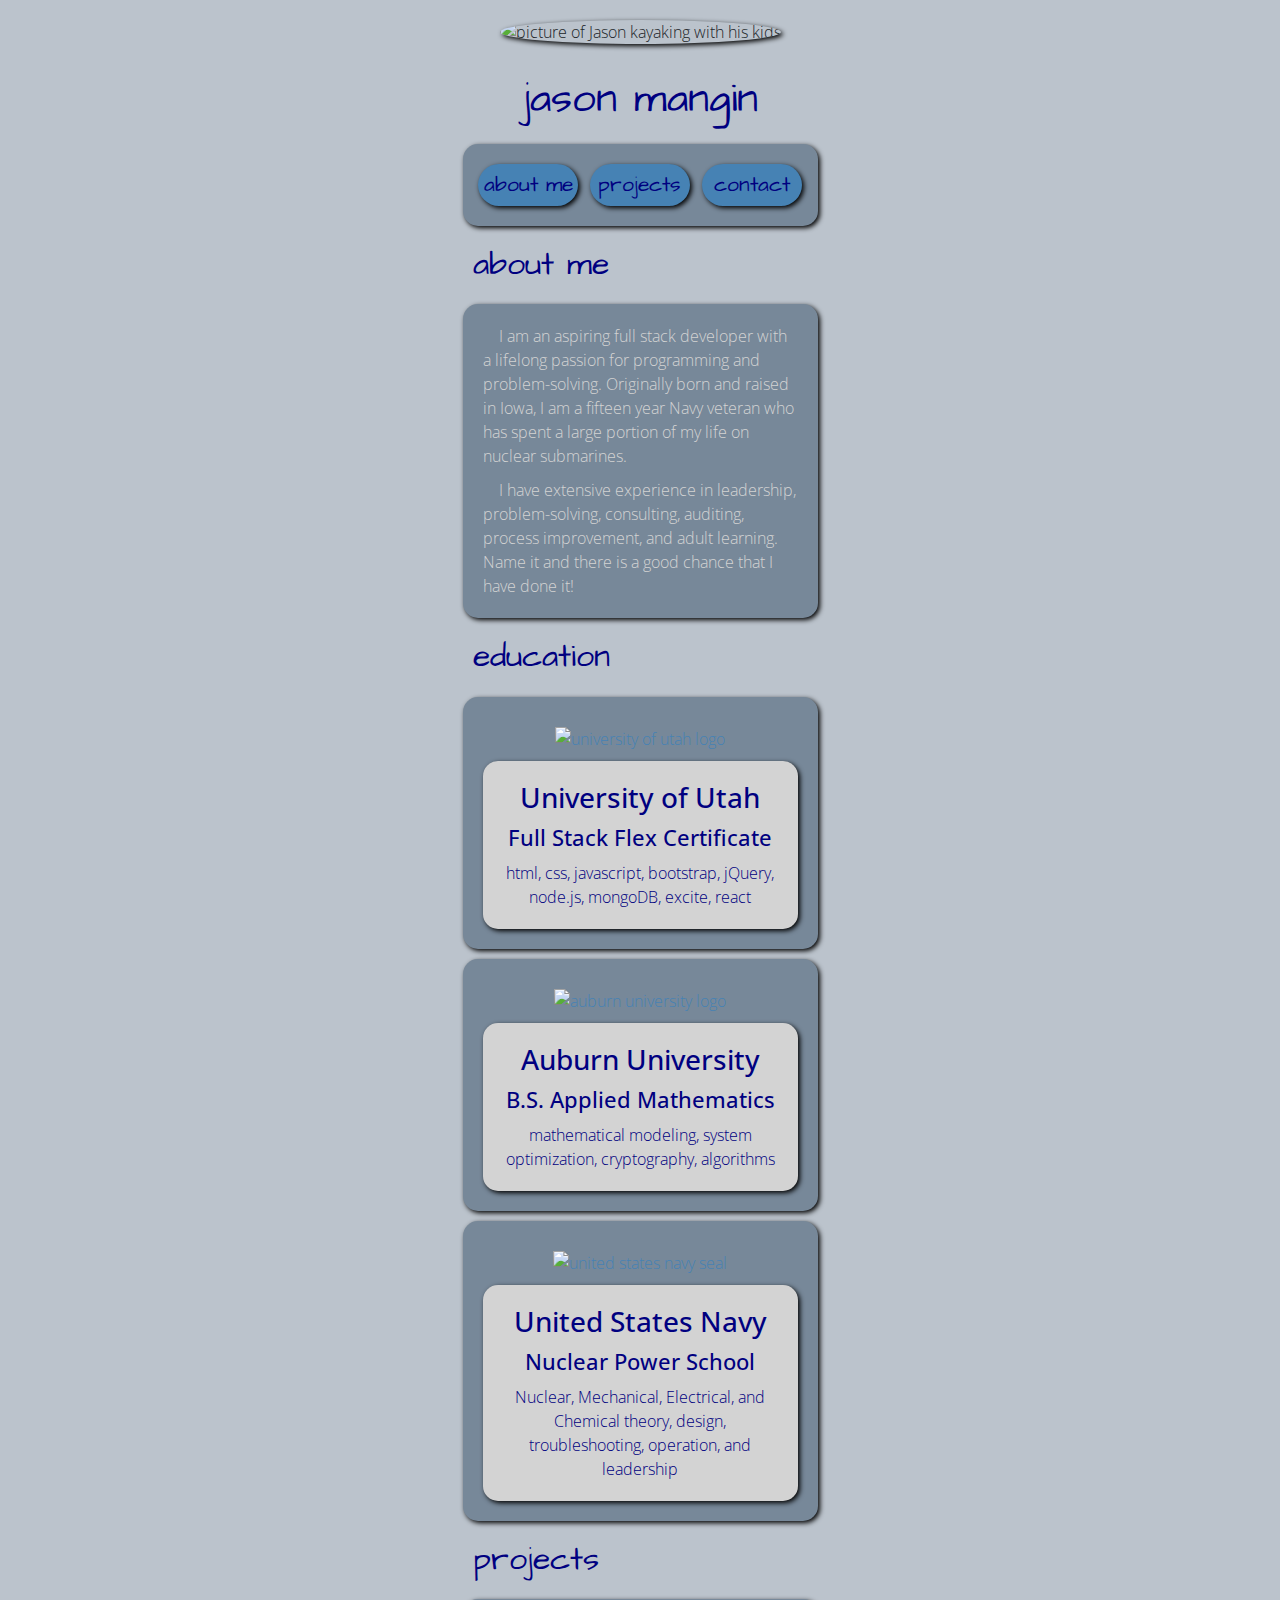
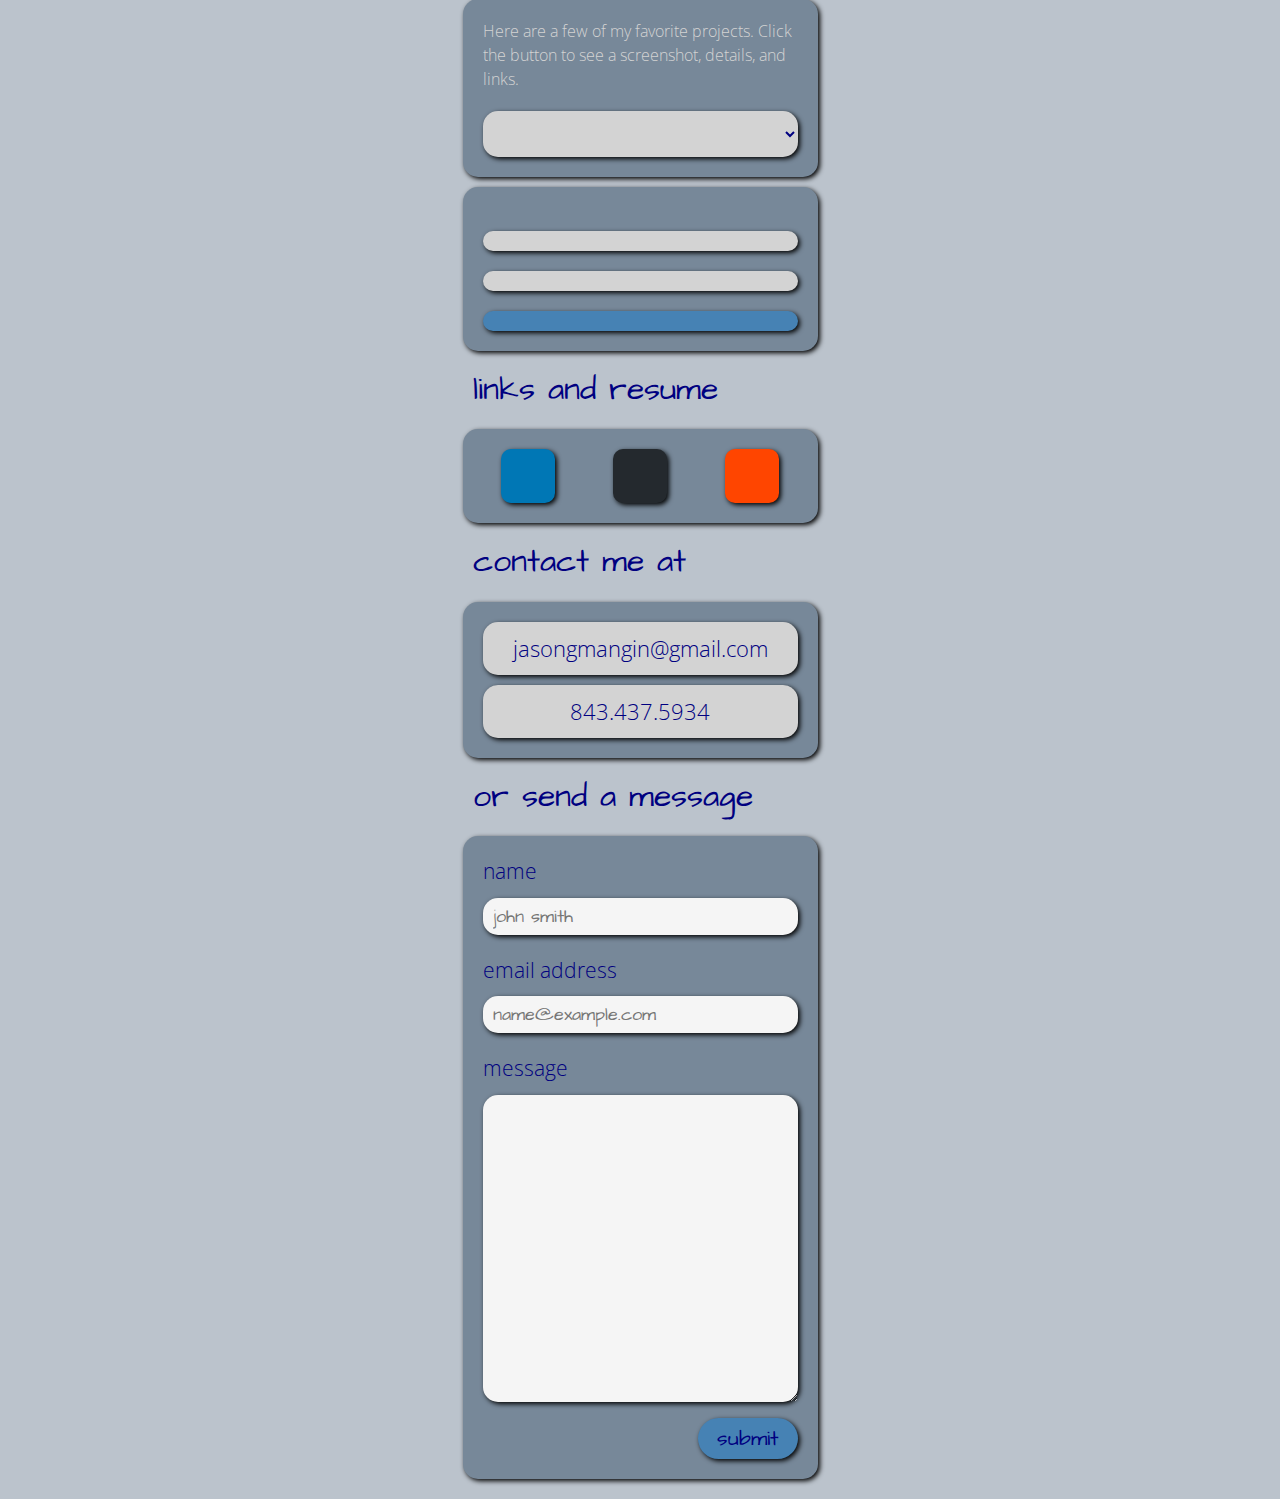
==== index.html @ 2ca664f5 "updated bio image link" ====
<!DOCTYPE html>
<html lang="en">
  <head>
    <meta charset="UTF-8" />
    <meta name="viewport" content="width=device-width, initial-scale=1.0" />
    <title>Portfolio | Jason Mangin</title>
    <!-- favicon -->
    <link rel="icon" type="image/png" href="./assets/images/favicon.png" />
    <!-- bootstrap style sheet -->
    <link
      rel="stylesheet"
      type="text/css"
      href="https://stackpath.bootstrapcdn.com/bootstrap/4.4.1/css/bootstrap.min.css"
    />
    <!-- google fonts Open Sans -->
    <link
      href="https://fonts.googleapis.com/css2?family=Open+Sans:wght@300;400&display=swap"
      rel="stylesheet"
    />
    <!-- google fonts Roboto -->
    <link
      href="https://fonts.googleapis.com/css2?family=Roboto:wght@100;300;400&display=swap"
      rel="stylesheet"
    />
    <!-- google fonts Montserrat -->
    <link
      href="https://fonts.googleapis.com/css2?family=Montserrat:wght@100;300;400&display=swap"
      rel="stylesheet"
    />
    <!-- google fonts Lato -->
    <link
      href="https://fonts.googleapis.com/css2?family=Lato:wght@100;300;400&display=swap"
      rel="stylesheet"
    />
    <!-- google fonts Architects Daughter -->
    <link
      href="https://fonts.googleapis.com/css2?family=Architects+Daughter&display=swap"
      rel="stylesheet"
    />
    <!-- fontawesome style sheet -->
    <link
      href="https://stackpath.bootstrapcdn.com/font-awesome/4.7.0/css/font-awesome.min.css"
      rel="stylesheet"
      integrity="sha384-wvfXpqpZZVQGK6TAh5PVlGOfQNHSoD2xbE+QkPxCAFlNEevoEH3Sl0sibVcOQVnN"
      crossorigin="anonymous"
      type="text/css"
    />
    <!-- jQuery script for fontawesome to work with jQuery -->
    <script
      src="https://use.fontawesome.com/releases/v5.13.0/js/all.js"
      data-auto-replace-svg="nest"
    ></script>
    <!-- local style sheet -->
    <link rel="stylesheet" type="text/css" href="./assets/css/style.css" />
    <!-- jQuery library -->
    <script
      src="https://code.jquery.com/jquery-3.4.1.min.js"
      integrity="sha256-CSXorXvZcTkaix6Yvo6HppcZGetbYMGWSFlBw8HfCJo="
      crossorigin="anonymous"
    ></script>
    <!-- local javascript -->
    <script type="text/javascript" src="./assets/js/script.js"></script>
  </head>
  <body class="background mx-auto text-center">
    <img
      src="assets/images/jason-mangin-bio.jpg"
      class="logo mx-auto"
      alt="picture of Jason kayaking with his kids"
    />
    <h1 class="mx-auto">jason mangin</h1>
    <section class="section-container mx-auto text-center">
      <nav class="row mx-auto text-center">
        <button class="button mx-auto" id="about-btn">about me</button>
        <button class="button mx-auto" id="projects-btn">projects</button>
        <button class="button mx-auto" id="contact-btn">contact</button>
      </nav>
    </section>
    <div id="about">
      <h2>about me</h2>
      <section class="section-container mx-auto">
        <p class="section-text">
          &emsp;I am an aspiring full stack developer with a lifelong passion
          for programming and problem-solving. Originally born and raised in
          Iowa, I am a fifteen year Navy veteran who has spent a large portion
          of my life on nuclear submarines.
        </p>
        <p class="section-text">
          &emsp;I have extensive experience in leadership, problem-solving,
          consulting, auditing, process improvement, and adult learning. Name it
          and there is a good chance that I have done it!
        </p>
      </section>
      <h2>education</h2>
      <section class="section-container mx-auto">
        <img
          src="assets/images/ed-utah.png"
          class="ed mx-auto"
          alt="university of utah logo"
        />
        <div class="ed-text-container">
          <h3>University of Utah</h3>
          <h4>Full Stack Flex Certificate</h4>
          <p class="ed-text">
            html, css, javascript, bootstrap, jQuery, node.js, mongoDB, excite,
            react
          </p>
        </div>
      </section>
      <section class="section-container mx-auto">
        <img
          src="assets/images/ed-auburn.png"
          class="ed mx-auto"
          alt="auburn university logo"
        />
        <div class="ed-text-container">
          <h3>Auburn University</h3>
          <h4>B.S. Applied Mathematics</h4>
          <p class="ed-text">
            mathematical modeling, system optimization, cryptography, algorithms
          </p>
        </div>
      </section>
      <section class="section-container mx-auto">
        <img
          src="assets/images/ed-navy.png"
          class="ed mx-auto"
          alt="united states navy seal"
        />
        <div class="ed-text-container">
          <h3>United States Navy</h3>
          <h4>Nuclear Power School</h4>
          <p class="ed-text">
            Nuclear, Mechanical, Electrical, and Chemical theory, design,
            troubleshooting, operation, and leadership
          </p>
        </div>
      </section>
    </div>
    <div id="projects">
      <h2>projects</h2>
      <section class="section-container mx-auto text-center">
        <p class="section-text">
          Here are a few of my favorite projects. Click the button to see a
          screenshot, details, and links.
        </p>
        <select id="project-select"></select>
      </section>
      <div id="project-container">
        <section class="section-container mx-auto text-center">
          <img id="project-image" class="project-img" src="" alt="" />
          <div class="link-container mx-auto text-center">
            <a id="project-live-link" class="project-link" href=""></a>
          </div>
          <div class="link-container mx-auto text-center">
            <a id="project-repo-link" class="project-link" href=""></a>
          </div>
          <p id="project-text" class="project-text"></p>
        </section>
      </div>
    </div>
    <div id="contact">
      <h2>links and resume</h2>
      <section class="section-container mx-auto">
        <div class="row mx-auto text-center">
          <a
            class="square linkedin mx-auto"
            href="https://www.linkedin.com/in/jason-mangin"
            target="_blank"
            ><i class="fab fa-linkedin mx-3"></i
          ></a>
          <a
            class="square github mx-auto"
            href="https://github.com/Jollyrgr83"
            target="_blank"
            ><i class="fab fa-github mx-3"></i
          ></a>
          <a
            class="square resume mx-auto"
            href="./assets/images/jason-mangin-resume.pdf"
            target="_blank"
            ><i class="far fa-file-pdf mx-3"></i
          ></a>
        </div>
      </section>
      <h2>contact me at</h2>
      <section class="section-container mx-auto">
        <div class="contact-info mx-auto text-center">
          <a
            href="mailto:jasongmangin@gmail.com"
            class="mx-auto"
            style="color: navy;"
            >jasongmangin@gmail.com</a
          >
        </div>
        <p class="contact-info mx-auto">843.437.5934</p>
      </section>
      <h2>or send a message</h2>
      <section class="section-container mx-auto">
        <form action="https://formspree.io/mvobedaz" method="POST">
          <label for="nameInput">name</label>
          <input
            type="name"
            id="nameInput"
            placeholder="john smith"
            name="name"
          />
          <label for="emailInput">email address</label>
          <input
            type="email"
            id="emailInput"
            placeholder="name@example.com"
            name="_replyto"
          />
          <label for="messageInput">message</label>
          <textarea id="messageInput" rows="9" name="message"></textarea>
          <div class="text-right">
            <button type="submit" class="button">submit</button>
          </div>
        </form>
      </section>
    </div>
  </body>
</html>
---- assets/css/style.css ----
/* body sizing and background */
.background {
  width: 375px;
  background-color: rgba(119, 136,153, 50%);
  font-family: "Open Sans", sans-serif;
  font-weight: 300;
  padding: 10px;
}
/* logo */
.logo {
  border-radius: 100%;
  height: 200px;
  width: 200px;
  margin: 10px;
  box-shadow: 2px 2px 5px black;
}
/* education institution images */
.ed {
  width: 150px;
  padding-top: 20px;
}
/* container elements */
.section-container {
  background-color: lightslategray;
  color: steelblue;
  border: none;
  border-radius: 15px;
  box-shadow: 2px 2px 5px black;
  margin: 10px;
  padding: 10px;
}
/* container element for education images */
.ed-container {
  background-color: steelblue;
  border-radius: 100%;
  box-shadow: 2px 2px 5px black;
  margin: 10px;
  padding: 10px;
  width: 200px;
  height: 200px;
}
/* container element for education text */
.ed-text-container {
  background-color: lightgray;
  border-radius: 15px;
  border: none;
  box-shadow: 2px 2px 5px black;
  margin: 10px;
  padding: 10px;
  width: 315px;
}
/* main titles */
h1 {
  color: navy;
  border: none;
  border-radius: 15px;
  font-family: "Architects Daughter", cursive;
  font-weight: 300;
  font-size: 42px;
  margin: 10px;
  padding: 10px;
}
/* section titles */
h2 {
  background-color: none;
  color: navy;
  border: none;
  border-radius: 15px;
  font-family: "Architects Daughter", cursive;
  font-weight: 300;
  font-size: 32px;
  margin: 10px 0 10px 0;
  padding: 10px;
  text-align: left;
}
/* education titles */
h3 {
  background-color: none;
  color: navy;
  border: none;
  font-size: 28px;
  margin: 10px;
  padding: 0;
}
/* education subtitles */
h4 {
  background-color: none;
  color: navy;
  border: none;
  font-size: 22px;
  margin: 10px;
  padding: 0;
}
/* section text */
.section-text {
  background-color: none;
  color: lightgray;
  border: none;
  font-size: 16px;
  margin: 10px;
  text-align: left; 
}
/* education text */
.ed-text {
  color: navy;
  margin: 10px;
  padding: 0;
  text-align: center;
}
/* buttons */
.button {
  background-color: steelblue;
  color: navy;
  border: none;
  border-radius: 40px;
  box-shadow: 2px 2px 5px black;
  font-family: "Architects Daughter", cursive;
  font-weight: 300;
  font-size: 21px;
  outline: none;
  margin: 10px;
  padding: 5px;
  width: 100px;
}
.button:hover, .button:focus {
  cursor: pointer;
  opacity: 0.7;
  border: none;
  outline: none;
  color: whitesmoke;
}
/* square buttons */
.square {
  color: whitesmoke;
  border: none;
  border-radius: 10px;
  box-shadow: 2px 2px 5px black;
  margin: 10px;
  padding-top: 10px;
  outline: none;
  cursor: pointer;
  text-decoration: none;
  font-size: 24px;
  height: 2.25em;
  width: 2.25em;
}
.square:hover, .square:focus {
  color: white;
  text-decoration: none;
  opacity: 0.7;
  border: none;
  outline: none;
}
.linkedin {
  background-color: #0077B5;
}
.github {
  background-color: #24292e;
}
.resume {
  background-color: orangered;
}
/* project display elements */
select:enabled, select:active, select:focus {
  background-color: lightgray;
  color: navy;
  border: none;
  border-radius: 15px;
  box-shadow: 2px 2px 5px black;
  font-size: 18px;
  margin: 10px;
  padding: 10px;
  width: 315px;
}
.project-img {
  width: 315px;
  box-shadow: 2px 2px 5px black;
  border-radius: 15px;
  margin: 10px;
}
.link-container {
  background-color: lightgray;
  color: navy;
  border: none;
  border-radius: 15px;
  box-shadow: 2px 2px 5px black;
  margin: 10px 10px 20px 10px;
  padding: 10px;  
  text-align: center;
  width: 315px;
}
.project-link {
  color: navy;
  font-size: 18px;
}
.project-text {
  background-color: steelblue;
  color: lightgray;
  border: none;
  border-radius: 15px;
  box-shadow: 2px 2px 5px black;
  margin: 10px;
  padding: 10px;
  text-align: center;
}
/* email and phone contact information formatting */
.contact-info {
  background-color: lightgray;
  color: navy;
  border: none;
  border-radius: 15px;
  box-shadow: 2px 2px 5px black;
  font-size: 22px;
  text-align: center;
  margin: 10px !important;
  padding: 10px !important;
  width: 315px !important;
}
/* contact form */
label {
  background-color: none;
  color: navy;
  border: none;
  font-weight: 300;
  font-size: 21px;
  margin: 10px;
  padding: 0;
  text-align: left !important;
  width: 315px;
}
input:enabled, input:active, input:focus {
  background-color: whitesmoke;
  color: navy;
  box-shadow: 2px 2px 5px black;
  border: none;
  border-radius: 15px;
  font-family: "Architects Daughter", cursive;
  font-weight: 300;
  font-size: 18px;
  margin: 0 10px 10px 10px;
  padding: 5px 5px 5px 10px;
  text-align: left !important;
  width: 315px;
}
textarea:enabled, textarea:active, textarea:focus {
  background-color: whitesmoke;
  color: navy;
  box-shadow: 2px 2px 5px black;
  border: none;
  border-radius: 15px;
  font-family: "Architects Daughter", cursive;
  font-weight: 300;
  font-size: 22px;
  margin: 0 10px 0 10px;
  padding: 5px 5px 5px 10px;
  text-align: left !important;
  width: 315px;
}
/* show and hide classes used in script.js */
.show {
    display: block;
}
.hide {
    display: none;
}
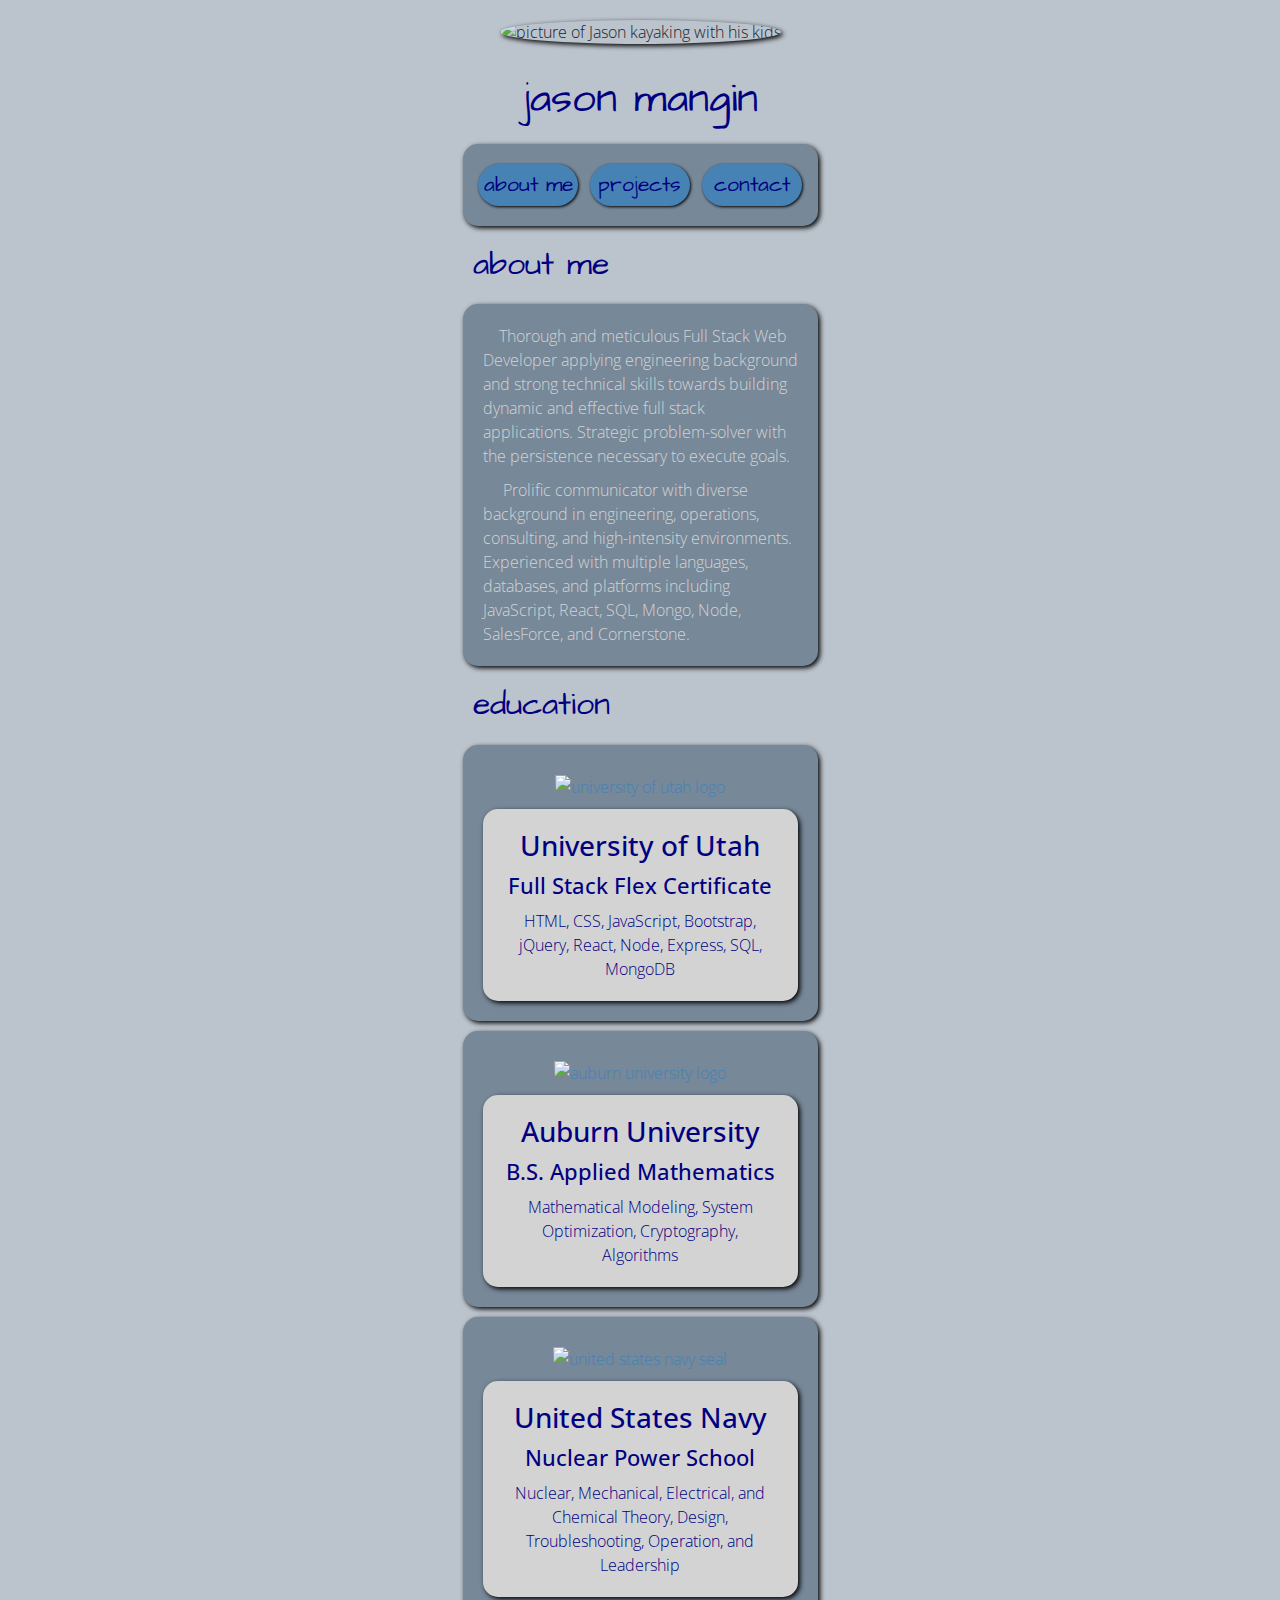
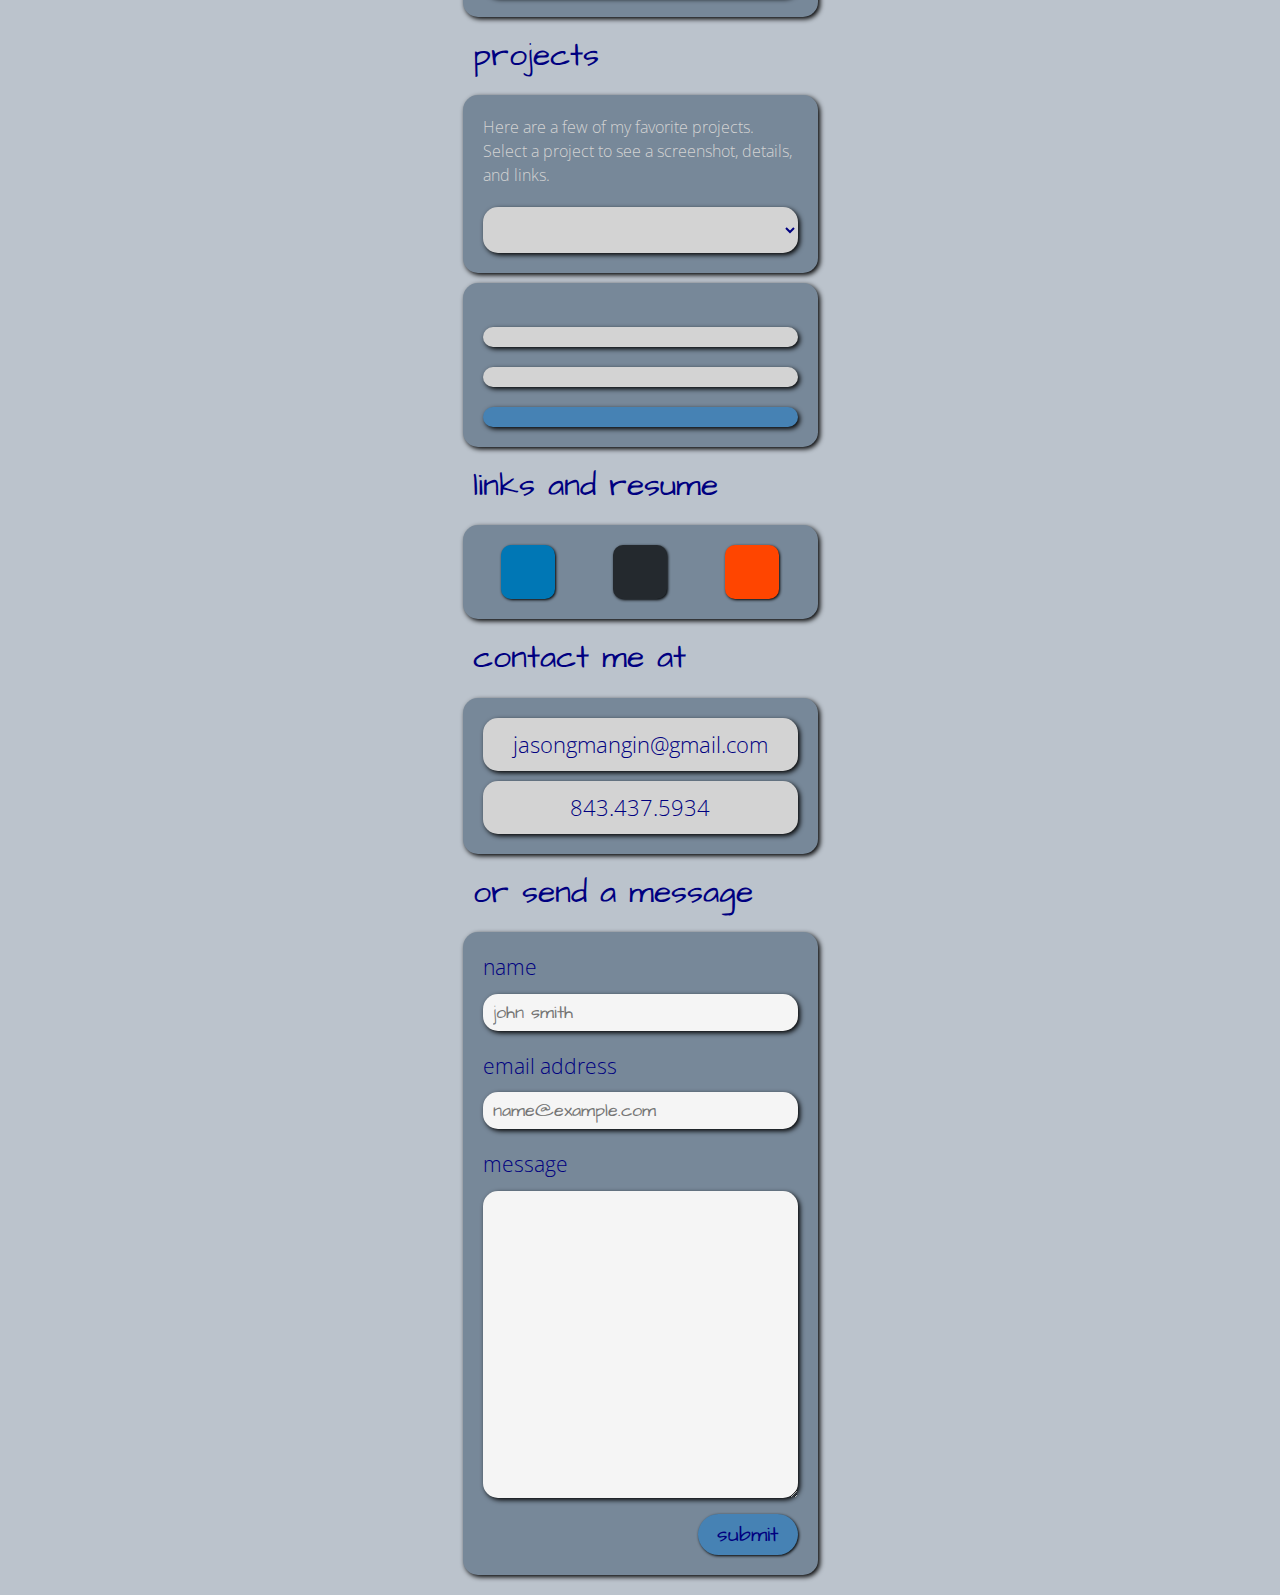
==== commit f4814023: "refactored to remove jQuery and add OOP" ====
--- a/index.html
+++ b/index.html
@@ -58,8 +58,6 @@
       integrity="sha256-CSXorXvZcTkaix6Yvo6HppcZGetbYMGWSFlBw8HfCJo="
       crossorigin="anonymous"
     ></script>
-    <!-- local javascript -->
-    <script type="text/javascript" src="./assets/js/script.js"></script>
   </head>
   <body class="background mx-auto text-center">
     <img
@@ -79,15 +77,16 @@
       <h2>about me</h2>
       <section class="section-container mx-auto">
         <p class="section-text">
-          &emsp;I am an aspiring full stack developer with a lifelong passion
-          for programming and problem-solving. Originally born and raised in
-          Iowa, I am a fifteen year Navy veteran who has spent a large portion
-          of my life on nuclear submarines.
+          &emsp;Thorough and meticulous Full Stack Web Developer applying
+          engineering background and strong technical skills towards building
+          dynamic and effective full stack applications. Strategic
+          problem-solver with the persistence necessary to execute goals.
         </p>
         <p class="section-text">
-          &emsp;I have extensive experience in leadership, problem-solving,
-          consulting, auditing, process improvement, and adult learning. Name it
-          and there is a good chance that I have done it!
+          &emsp; Prolific communicator with diverse background in engineering,
+          operations, consulting, and high-intensity environments. Experienced
+          with multiple languages, databases, and platforms including
+          JavaScript, React, SQL, Mongo, Node, SalesForce, and Cornerstone.
         </p>
       </section>
       <h2>education</h2>
@@ -101,8 +100,7 @@
           <h3>University of Utah</h3>
           <h4>Full Stack Flex Certificate</h4>
           <p class="ed-text">
-            html, css, javascript, bootstrap, jQuery, node.js, mongoDB, excite,
-            react
+            HTML, CSS, JavaScript, Bootstrap, jQuery, React, Node, Express, SQL, MongoDB
           </p>
         </div>
       </section>
@@ -116,7 +114,7 @@
           <h3>Auburn University</h3>
           <h4>B.S. Applied Mathematics</h4>
           <p class="ed-text">
-            mathematical modeling, system optimization, cryptography, algorithms
+            Mathematical Modeling, System Optimization, Cryptography, Algorithms
           </p>
         </div>
       </section>
@@ -130,8 +128,8 @@
           <h3>United States Navy</h3>
           <h4>Nuclear Power School</h4>
           <p class="ed-text">
-            Nuclear, Mechanical, Electrical, and Chemical theory, design,
-            troubleshooting, operation, and leadership
+            Nuclear, Mechanical, Electrical, and Chemical Theory, Design,
+            Troubleshooting, Operation, and Leadership
           </p>
         </div>
       </section>
@@ -140,7 +138,7 @@
       <h2>projects</h2>
       <section class="section-container mx-auto text-center">
         <p class="section-text">
-          Here are a few of my favorite projects. Click the button to see a
+          Here are a few of my favorite projects. Select a project to see a
           screenshot, details, and links.
         </p>
         <select id="project-select"></select>
@@ -214,10 +212,11 @@
           <label for="messageInput">message</label>
           <textarea id="messageInput" rows="9" name="message"></textarea>
           <div class="text-right">
-            <button type="submit" class="button">submit</button>
+            <button id="form-btn" type="submit" class="button">submit</button>
           </div>
         </form>
       </section>
     </div>
+    <script type="text/javascript" src="./assets/js/script.js"></script>
   </body>
 </html>
--- a/assets/css/style.css
+++ b/assets/css/style.css
@@ -113,7 +113,7 @@
   color: navy;
   border: none;
   border-radius: 40px;
-  box-shadow: 2px 2px 5px black;
+  box-shadow: 1px 1px 3px black;
   font-family: "Architects Daughter", cursive;
   font-weight: 300;
   font-size: 21px;
@@ -122,19 +122,28 @@
   padding: 5px;
   width: 100px;
 }
-.button:hover, .button:focus {
-  cursor: pointer;
-  opacity: 0.7;
-  border: none;
-  outline: none;
-  color: whitesmoke;
+.button:hover {
+  cursor: pointer;
+  box-shadow: 3px 3px 6px black;
+  border: none;
+  outline: none;
+  /* color: whitesmoke; */
+}
+.button:active {
+  cursor: pointer;
+  outline: none;
+  box-shadow: 1px 1px 1px black;
+}
+.button:focus {
+  cursor: pointer;
+  outline: none;
 }
 /* square buttons */
 .square {
   color: whitesmoke;
   border: none;
   border-radius: 10px;
-  box-shadow: 2px 2px 5px black;
+  box-shadow: 1px 1px 3px black;
   margin: 10px;
   padding-top: 10px;
   outline: none;
@@ -144,11 +153,20 @@
   height: 2.25em;
   width: 2.25em;
 }
-.square:hover, .square:focus {
+.square:hover {
   color: white;
   text-decoration: none;
-  opacity: 0.7;
-  border: none;
+  box-shadow: 3px 3px 6px black;
+  border: none;
+  outline: none;
+}
+.square:active {
+  cursor: pointer;
+  outline: none;
+  box-shadow: 1px 1px 1px black;
+}
+.square-focus {
+  cursor: pointer;
   outline: none;
 }
 .linkedin {
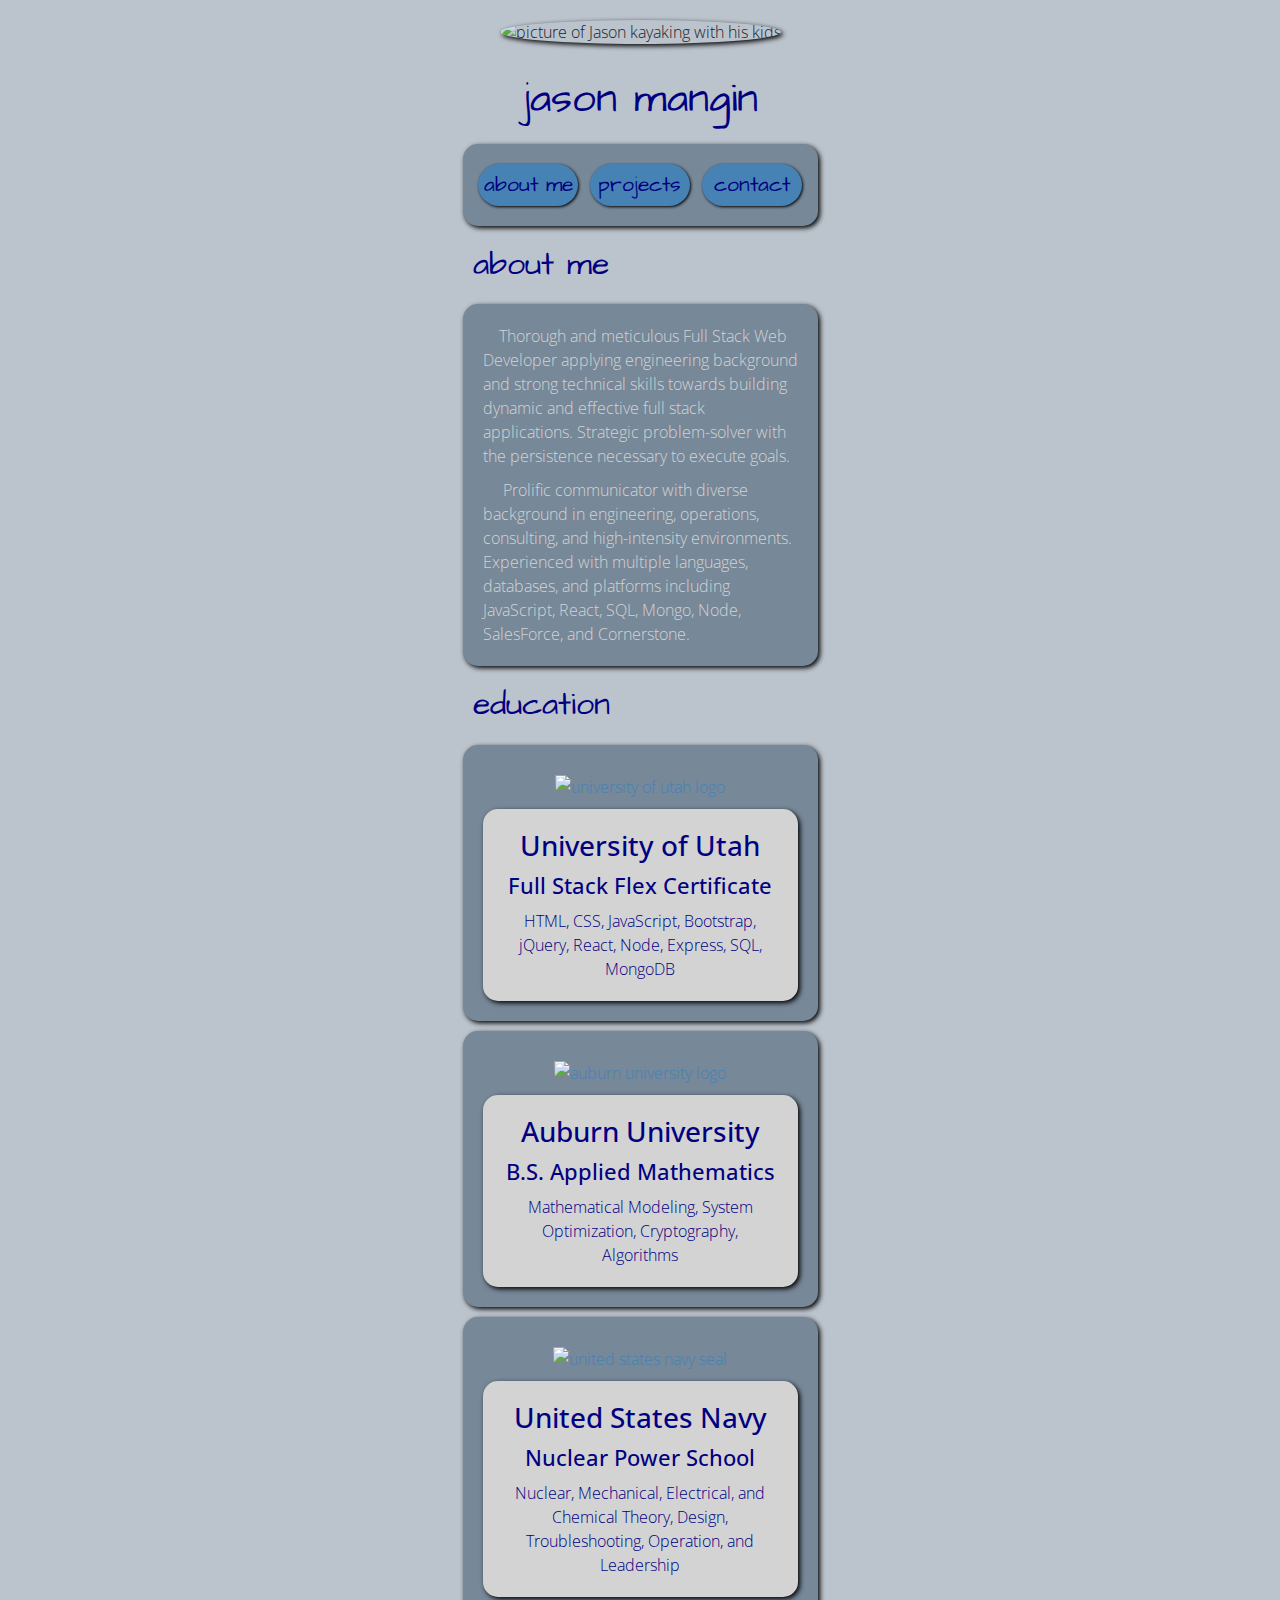
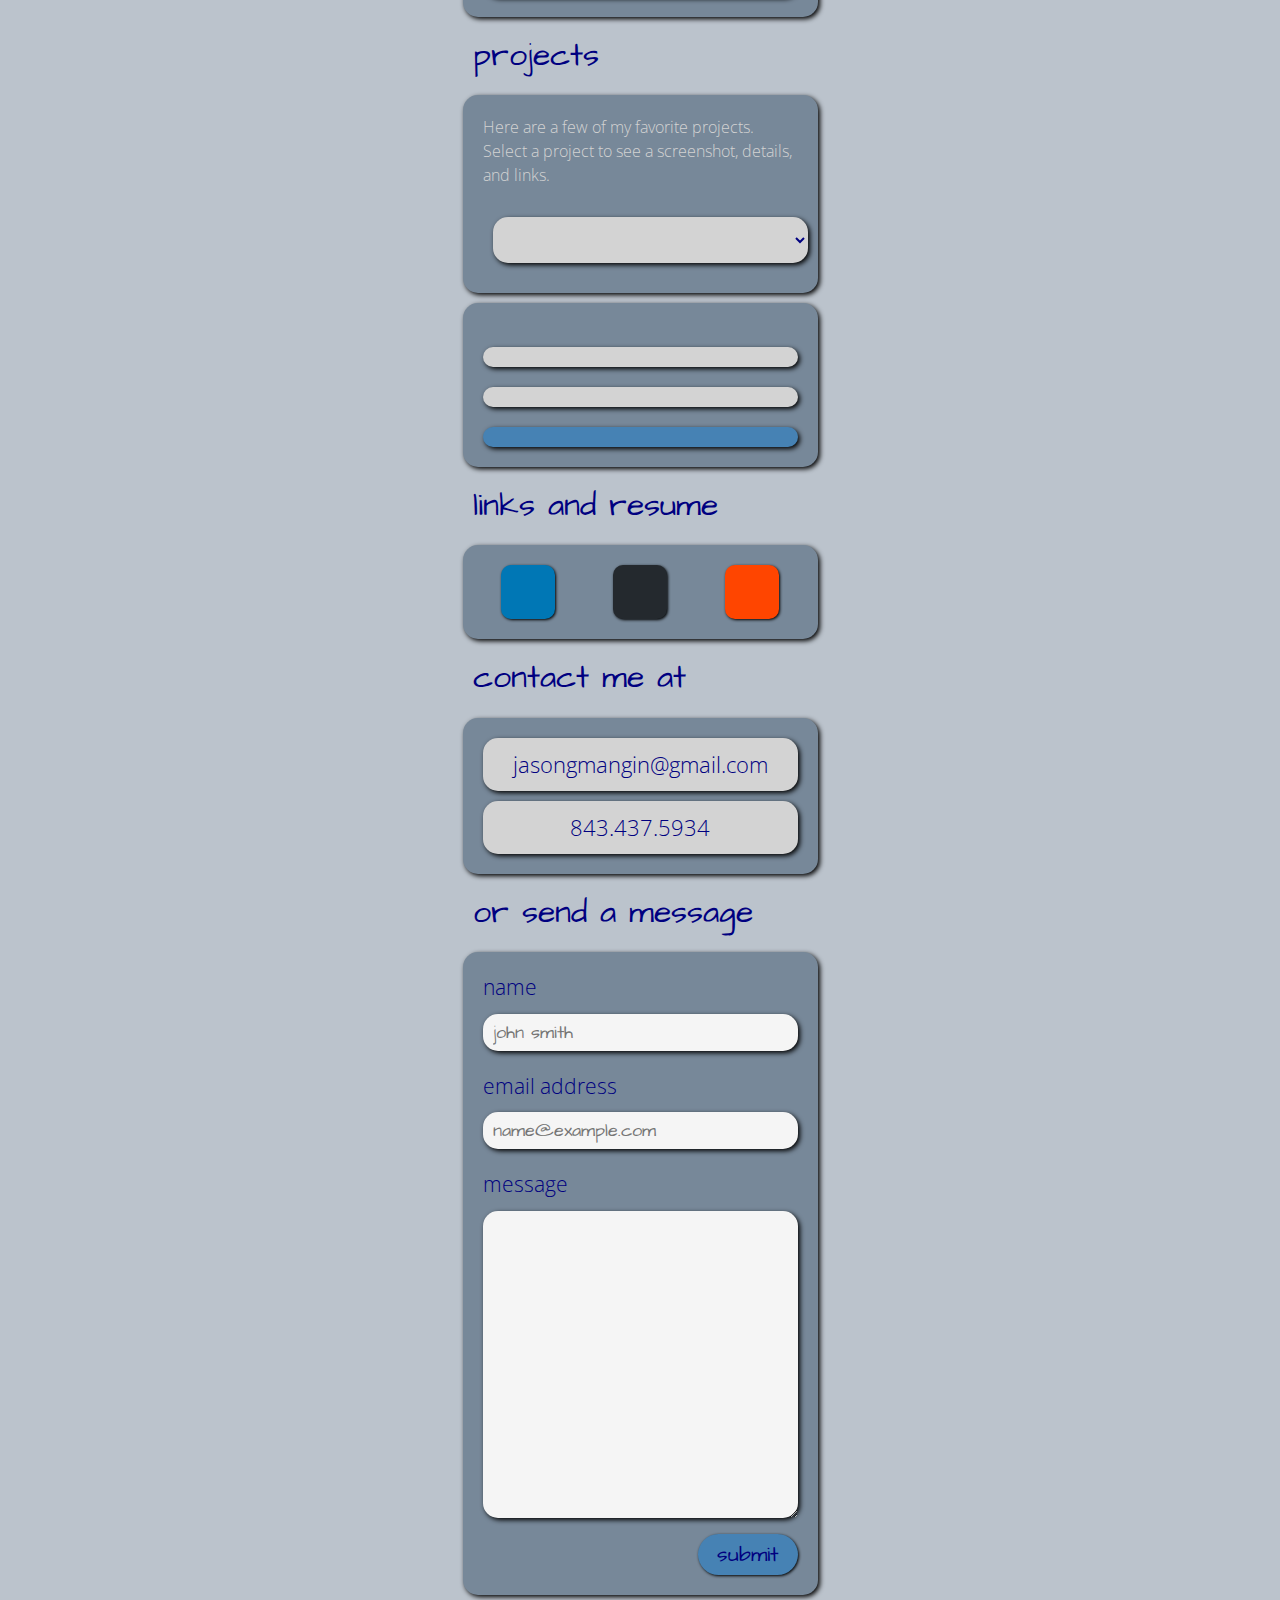
==== commit 48af2838: "removed unused head links" ====
--- a/index.html
+++ b/index.html
@@ -45,19 +45,8 @@
       crossorigin="anonymous"
       type="text/css"
     />
-    <!-- jQuery script for fontawesome to work with jQuery -->
-    <script
-      src="https://use.fontawesome.com/releases/v5.13.0/js/all.js"
-      data-auto-replace-svg="nest"
-    ></script>
     <!-- local style sheet -->
     <link rel="stylesheet" type="text/css" href="./assets/css/style.css" />
-    <!-- jQuery library -->
-    <script
-      src="https://code.jquery.com/jquery-3.4.1.min.js"
-      integrity="sha256-CSXorXvZcTkaix6Yvo6HppcZGetbYMGWSFlBw8HfCJo="
-      crossorigin="anonymous"
-    ></script>
   </head>
   <body class="background mx-auto text-center">
     <img
@@ -141,7 +130,9 @@
           Here are a few of my favorite projects. Select a project to see a
           screenshot, details, and links.
         </p>
-        <select id="project-select"></select>
+        <label for="project-select">
+          <select id="project-select" name="project-select"></select>
+        </label>
       </section>
       <div id="project-container">
         <section class="section-container mx-auto text-center">
@@ -197,7 +188,7 @@
         <form action="https://formspree.io/mvobedaz" method="POST">
           <label for="nameInput">name</label>
           <input
-            type="name"
+            type="text"
             id="nameInput"
             placeholder="john smith"
             name="name"
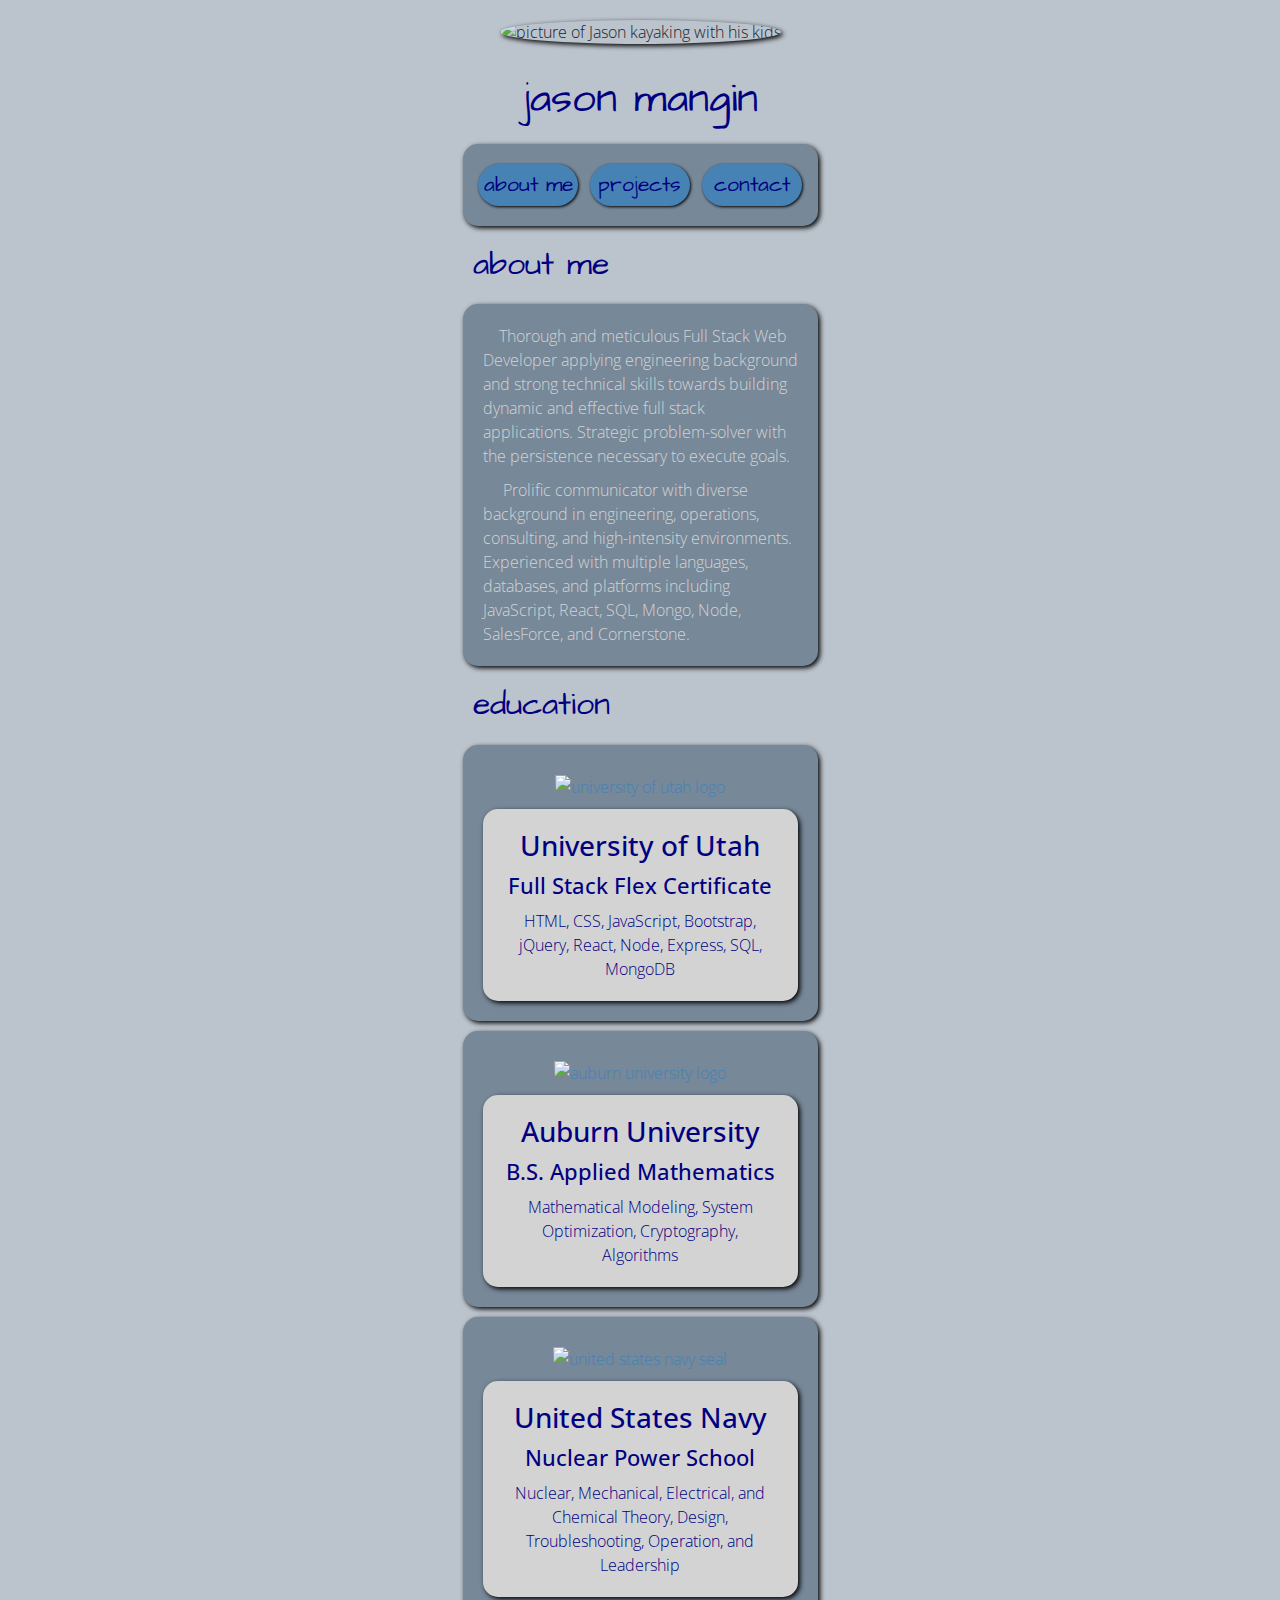
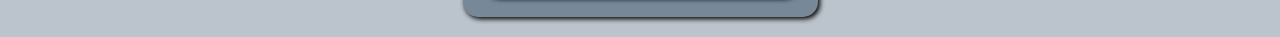
==== commit 6508f7ca: "removed fontawesome links and old script" ====
--- a/index.html
+++ b/index.html
@@ -36,14 +36,6 @@
     <link
       href="https://fonts.googleapis.com/css2?family=Architects+Daughter&display=swap"
       rel="stylesheet"
-    />
-    <!-- fontawesome style sheet -->
-    <link
-      href="https://stackpath.bootstrapcdn.com/font-awesome/4.7.0/css/font-awesome.min.css"
-      rel="stylesheet"
-      integrity="sha384-wvfXpqpZZVQGK6TAh5PVlGOfQNHSoD2xbE+QkPxCAFlNEevoEH3Sl0sibVcOQVnN"
-      crossorigin="anonymous"
-      type="text/css"
     />
     <!-- local style sheet -->
     <link rel="stylesheet" type="text/css" href="./assets/css/style.css" />
@@ -154,21 +146,30 @@
           <a
             class="square linkedin mx-auto"
             href="https://www.linkedin.com/in/jason-mangin"
-            target="_blank"
-            ><i class="fab fa-linkedin mx-3"></i
-          ></a>
+            target="_blank">
+            <svg xmlns="http://www.w3.org/2000/svg" width="36" height="36" fill="currentColor" viewBox="0 0 16 16">
+              <path d="M0 1.146C0 .513.526 0 1.175 0h13.65C15.474 0 16 .513 16 1.146v13.708c0 .633-.526 1.146-1.175 1.146H1.175C.526 16 0 15.487 0 14.854V1.146zm4.943 12.248V6.169H2.542v7.225h2.401zm-1.2-8.212c.837 0 1.358-.554 1.358-1.248-.015-.709-.52-1.248-1.342-1.248-.822 0-1.359.54-1.359 1.248 0 .694.521 1.248 1.327 1.248h.016zm4.908 8.212V9.359c0-.216.016-.432.08-.586.173-.431.568-.878 1.232-.878.869 0 1.216.662 1.216 1.634v3.865h2.401V9.25c0-2.22-1.184-3.252-2.764-3.252-1.274 0-1.845.7-2.165 1.193v.025h-.016a5.54 5.54 0 0 1 .016-.025V6.169h-2.4c.03.678 0 7.225 0 7.225h2.4z"/>
+            </svg>
+          </a>
           <a
             class="square github mx-auto"
             href="https://github.com/Jollyrgr83"
             target="_blank"
-            ><i class="fab fa-github mx-3"></i
-          ></a>
+            >
+            <svg xmlns="http://www.w3.org/2000/svg" width="36" height="36" fill="currentColor" viewBox="0 0 16 16">
+              <path d="M8 0C3.58 0 0 3.58 0 8c0 3.54 2.29 6.53 5.47 7.59.4.07.55-.17.55-.38 0-.19-.01-.82-.01-1.49-2.01.37-2.53-.49-2.69-.94-.09-.23-.48-.94-.82-1.13-.28-.15-.68-.52-.01-.53.63-.01 1.08.58 1.23.82.72 1.21 1.87.87 2.33.66.07-.52.28-.87.51-1.07-1.78-.2-3.64-.89-3.64-3.95 0-.87.31-1.59.82-2.15-.08-.2-.36-1.02.08-2.12 0 0 .67-.21 2.2.82.64-.18 1.32-.27 2-.27.68 0 1.36.09 2 .27 1.53-1.04 2.2-.82 2.2-.82.44 1.1.16 1.92.08 2.12.51.56.82 1.27.82 2.15 0 3.07-1.87 3.75-3.65 3.95.29.25.54.73.54 1.48 0 1.07-.01 1.93-.01 2.2 0 .21.15.46.55.38A8.012 8.012 0 0 0 16 8c0-4.42-3.58-8-8-8z"/>
+            </svg>
+          </a>
           <a
             class="square resume mx-auto"
             href="./assets/images/jason-mangin-resume.pdf"
             target="_blank"
-            ><i class="far fa-file-pdf mx-3"></i
-          ></a>
+            >
+            <svg xmlns="http://www.w3.org/2000/svg" width="36" height="36" fill="currentColor" viewBox="0 0 16 16">
+              <path d="M14 14V4.5L9.5 0H4a2 2 0 0 0-2 2v12a2 2 0 0 0 2 2h8a2 2 0 0 0 2-2zM9.5 3A1.5 1.5 0 0 0 11 4.5h2V14a1 1 0 0 1-1 1H4a1 1 0 0 1-1-1V2a1 1 0 0 1 1-1h5.5v2z"/>
+              <path d="M4.603 14.087a.81.81 0 0 1-.438-.42c-.195-.388-.13-.776.08-1.102.198-.307.526-.568.897-.787a7.68 7.68 0 0 1 1.482-.645 19.697 19.697 0 0 0 1.062-2.227 7.269 7.269 0 0 1-.43-1.295c-.086-.4-.119-.796-.046-1.136.075-.354.274-.672.65-.823.192-.077.4-.12.602-.077a.7.7 0 0 1 .477.365c.088.164.12.356.127.538.007.188-.012.396-.047.614-.084.51-.27 1.134-.52 1.794a10.954 10.954 0 0 0 .98 1.686 5.753 5.753 0 0 1 1.334.05c.364.066.734.195.96.465.12.144.193.32.2.518.007.192-.047.382-.138.563a1.04 1.04 0 0 1-.354.416.856.856 0 0 1-.51.138c-.331-.014-.654-.196-.933-.417a5.712 5.712 0 0 1-.911-.95 11.651 11.651 0 0 0-1.997.406 11.307 11.307 0 0 1-1.02 1.51c-.292.35-.609.656-.927.787a.793.793 0 0 1-.58.029zm1.379-1.901c-.166.076-.32.156-.459.238-.328.194-.541.383-.647.547-.094.145-.096.25-.04.361.01.022.02.036.026.044a.266.266 0 0 0 .035-.012c.137-.056.355-.235.635-.572a8.18 8.18 0 0 0 .45-.606zm1.64-1.33a12.71 12.71 0 0 1 1.01-.193 11.744 11.744 0 0 1-.51-.858 20.801 20.801 0 0 1-.5 1.05zm2.446.45c.15.163.296.3.435.41.24.19.407.253.498.256a.107.107 0 0 0 .07-.015.307.307 0 0 0 .094-.125.436.436 0 0 0 .059-.2.095.095 0 0 0-.026-.063c-.052-.062-.2-.152-.518-.209a3.876 3.876 0 0 0-.612-.053zM8.078 7.8a6.7 6.7 0 0 0 .2-.828c.031-.188.043-.343.038-.465a.613.613 0 0 0-.032-.198.517.517 0 0 0-.145.04c-.087.035-.158.106-.196.283-.04.192-.03.469.046.822.024.111.054.227.09.346z"/>
+            </svg>
+          </a>
         </div>
       </section>
       <h2>contact me at</h2>
--- a/assets/css/style.css
+++ b/assets/css/style.css
@@ -145,13 +145,15 @@
   border-radius: 10px;
   box-shadow: 1px 1px 3px black;
   margin: 10px;
-  padding-top: 10px;
   outline: none;
   cursor: pointer;
   text-decoration: none;
   font-size: 24px;
   height: 2.25em;
   width: 2.25em;
+  display: grid;
+  align-content: center;
+  justify-content: center;
 }
 .square:hover {
   color: white;
@@ -235,8 +237,8 @@
   width: 315px !important;
 }
 /* contact form */
-label {
-  background-color: none;
+form label {
+  /*background-color: none;*/
   color: navy;
   border: none;
   font-weight: 300;
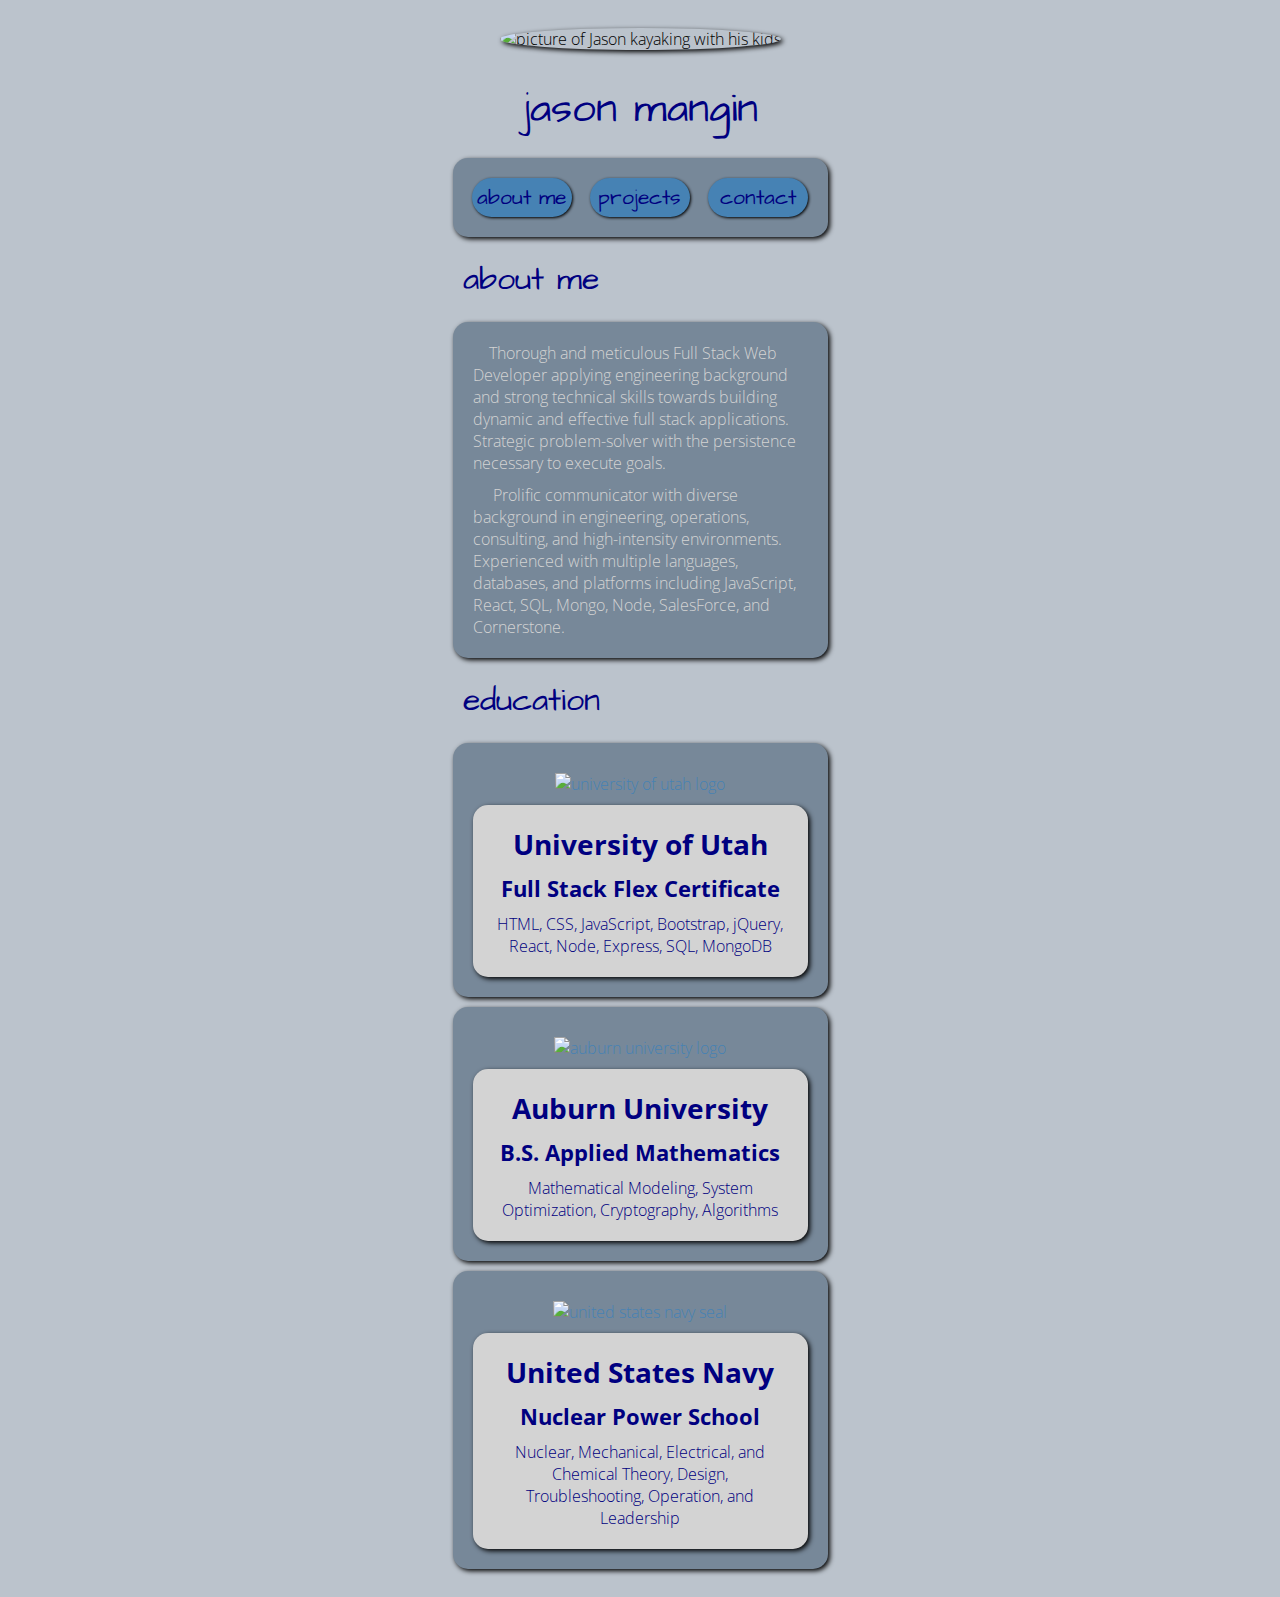
==== commit b940e414: "removed bootstrap" ====
--- a/index.html
+++ b/index.html
@@ -6,30 +6,9 @@
     <title>Portfolio | Jason Mangin</title>
     <!-- favicon -->
     <link rel="icon" type="image/png" href="./assets/images/favicon.png" />
-    <!-- bootstrap style sheet -->
-    <link
-      rel="stylesheet"
-      type="text/css"
-      href="https://stackpath.bootstrapcdn.com/bootstrap/4.4.1/css/bootstrap.min.css"
-    />
     <!-- google fonts Open Sans -->
     <link
       href="https://fonts.googleapis.com/css2?family=Open+Sans:wght@300;400&display=swap"
-      rel="stylesheet"
-    />
-    <!-- google fonts Roboto -->
-    <link
-      href="https://fonts.googleapis.com/css2?family=Roboto:wght@100;300;400&display=swap"
-      rel="stylesheet"
-    />
-    <!-- google fonts Montserrat -->
-    <link
-      href="https://fonts.googleapis.com/css2?family=Montserrat:wght@100;300;400&display=swap"
-      rel="stylesheet"
-    />
-    <!-- google fonts Lato -->
-    <link
-      href="https://fonts.googleapis.com/css2?family=Lato:wght@100;300;400&display=swap"
       rel="stylesheet"
     />
     <!-- google fonts Architects Daughter -->
@@ -40,23 +19,23 @@
     <!-- local style sheet -->
     <link rel="stylesheet" type="text/css" href="./assets/css/style.css" />
   </head>
-  <body class="background mx-auto text-center">
+  <body class="background ctr ctr-txt">
     <img
       src="assets/images/jason-mangin-bio.jpg"
-      class="logo mx-auto"
+      class="logo ctr"
       alt="picture of Jason kayaking with his kids"
     />
-    <h1 class="mx-auto">jason mangin</h1>
-    <section class="section-container mx-auto text-center">
-      <nav class="row mx-auto text-center">
-        <button class="button mx-auto" id="about-btn">about me</button>
-        <button class="button mx-auto" id="projects-btn">projects</button>
-        <button class="button mx-auto" id="contact-btn">contact</button>
+    <h1 class="ctr">jason mangin</h1>
+    <section class="section-container ctr ctr-txt">
+      <nav class="grid3 ctr ctr-txt">
+        <button class="button ctr" id="about-btn">about me</button>
+        <button class="button ctr" id="projects-btn">projects</button>
+        <button class="button ctr" id="contact-btn">contact</button>
       </nav>
     </section>
     <div id="about">
       <h2>about me</h2>
-      <section class="section-container mx-auto">
+      <section class="section-container ctr">
         <p class="section-text">
           &emsp;Thorough and meticulous Full Stack Web Developer applying
           engineering background and strong technical skills towards building
@@ -71,10 +50,10 @@
         </p>
       </section>
       <h2>education</h2>
-      <section class="section-container mx-auto">
+      <section class="section-container ctr">
         <img
           src="assets/images/ed-utah.png"
-          class="ed mx-auto"
+          class="ed ctr"
           alt="university of utah logo"
         />
         <div class="ed-text-container">
@@ -85,10 +64,10 @@
           </p>
         </div>
       </section>
-      <section class="section-container mx-auto">
+      <section class="section-container ctr">
         <img
           src="assets/images/ed-auburn.png"
-          class="ed mx-auto"
+          class="ed ctr"
           alt="auburn university logo"
         />
         <div class="ed-text-container">
@@ -99,10 +78,10 @@
           </p>
         </div>
       </section>
-      <section class="section-container mx-auto">
+      <section class="section-container ctr">
         <img
           src="assets/images/ed-navy.png"
-          class="ed mx-auto"
+          class="ed ctr"
           alt="united states navy seal"
         />
         <div class="ed-text-container">
@@ -117,7 +96,7 @@
     </div>
     <div id="projects">
       <h2>projects</h2>
-      <section class="section-container mx-auto text-center">
+      <section class="section-container ctr ctr-txt">
         <p class="section-text">
           Here are a few of my favorite projects. Select a project to see a
           screenshot, details, and links.
@@ -127,12 +106,12 @@
         </label>
       </section>
       <div id="project-container">
-        <section class="section-container mx-auto text-center">
+        <section class="section-container ctr ctr-txt">
           <img id="project-image" class="project-img" src="" alt="" />
-          <div class="link-container mx-auto text-center">
+          <div class="link-container ctr ctr-txt">
             <a id="project-live-link" class="project-link" href=""></a>
           </div>
-          <div class="link-container mx-auto text-center">
+          <div class="link-container ctr ctr-txt">
             <a id="project-repo-link" class="project-link" href=""></a>
           </div>
           <p id="project-text" class="project-text"></p>
@@ -141,10 +120,10 @@
     </div>
     <div id="contact">
       <h2>links and resume</h2>
-      <section class="section-container mx-auto">
-        <div class="row mx-auto text-center">
+      <section class="section-container ctr">
+        <div class="grid3 ctr ctr-txt">
           <a
-            class="square linkedin mx-auto"
+            class="square linkedin ctr"
             href="https://www.linkedin.com/in/jason-mangin"
             target="_blank">
             <svg xmlns="http://www.w3.org/2000/svg" width="36" height="36" fill="currentColor" viewBox="0 0 16 16">
@@ -152,7 +131,7 @@
             </svg>
           </a>
           <a
-            class="square github mx-auto"
+            class="square github ctr"
             href="https://github.com/Jollyrgr83"
             target="_blank"
             >
@@ -161,7 +140,7 @@
             </svg>
           </a>
           <a
-            class="square resume mx-auto"
+            class="square resume ctr"
             href="./assets/images/jason-mangin-resume.pdf"
             target="_blank"
             >
@@ -173,19 +152,19 @@
         </div>
       </section>
       <h2>contact me at</h2>
-      <section class="section-container mx-auto">
-        <div class="contact-info mx-auto text-center">
+      <section class="section-container ctr">
+        <div class="contact-info ctr ctr-txt">
           <a
             href="mailto:jasongmangin@gmail.com"
-            class="mx-auto"
+            class="ctr"
             style="color: navy;"
             >jasongmangin@gmail.com</a
           >
         </div>
-        <p class="contact-info mx-auto">843.437.5934</p>
+        <p class="contact-info ctr">843.437.5934</p>
       </section>
       <h2>or send a message</h2>
-      <section class="section-container mx-auto">
+      <section class="section-container ctr">
         <form action="https://formspree.io/mvobedaz" method="POST">
           <label for="nameInput">name</label>
           <input
--- a/assets/css/style.css
+++ b/assets/css/style.css
@@ -62,7 +62,6 @@
 }
 /* section titles */
 h2 {
-  background-color: none;
   color: navy;
   border: none;
   border-radius: 15px;
@@ -75,7 +74,6 @@
 }
 /* education titles */
 h3 {
-  background-color: none;
   color: navy;
   border: none;
   font-size: 28px;
@@ -84,7 +82,6 @@
 }
 /* education subtitles */
 h4 {
-  background-color: none;
   color: navy;
   border: none;
   font-size: 22px;
@@ -93,7 +90,6 @@
 }
 /* section text */
 .section-text {
-  background-color: none;
   color: lightgray;
   border: none;
   font-size: 16px;
@@ -238,15 +234,14 @@
 }
 /* contact form */
 form label {
-  /*background-color: none;*/
   color: navy;
   border: none;
   font-weight: 300;
   font-size: 21px;
-  margin: 10px;
-  padding: 0;
-  text-align: left !important;
-  width: 315px;
+  margin: 0 20px 10px 20px;
+  padding: 0;
+  text-align: left;
+  display: block;
 }
 input:enabled, input:active, input:focus {
   background-color: whitesmoke;
@@ -282,4 +277,16 @@
 }
 .hide {
     display: none;
+}
+/* utility classes */
+.grid3 {
+  display: grid;
+  grid-template-columns: 1fr 1fr 1fr;
+}
+.ctr {
+  margin-left: auto;
+  margin-right: auto;
+}
+.ctr-txt {
+  text-align: center;
 }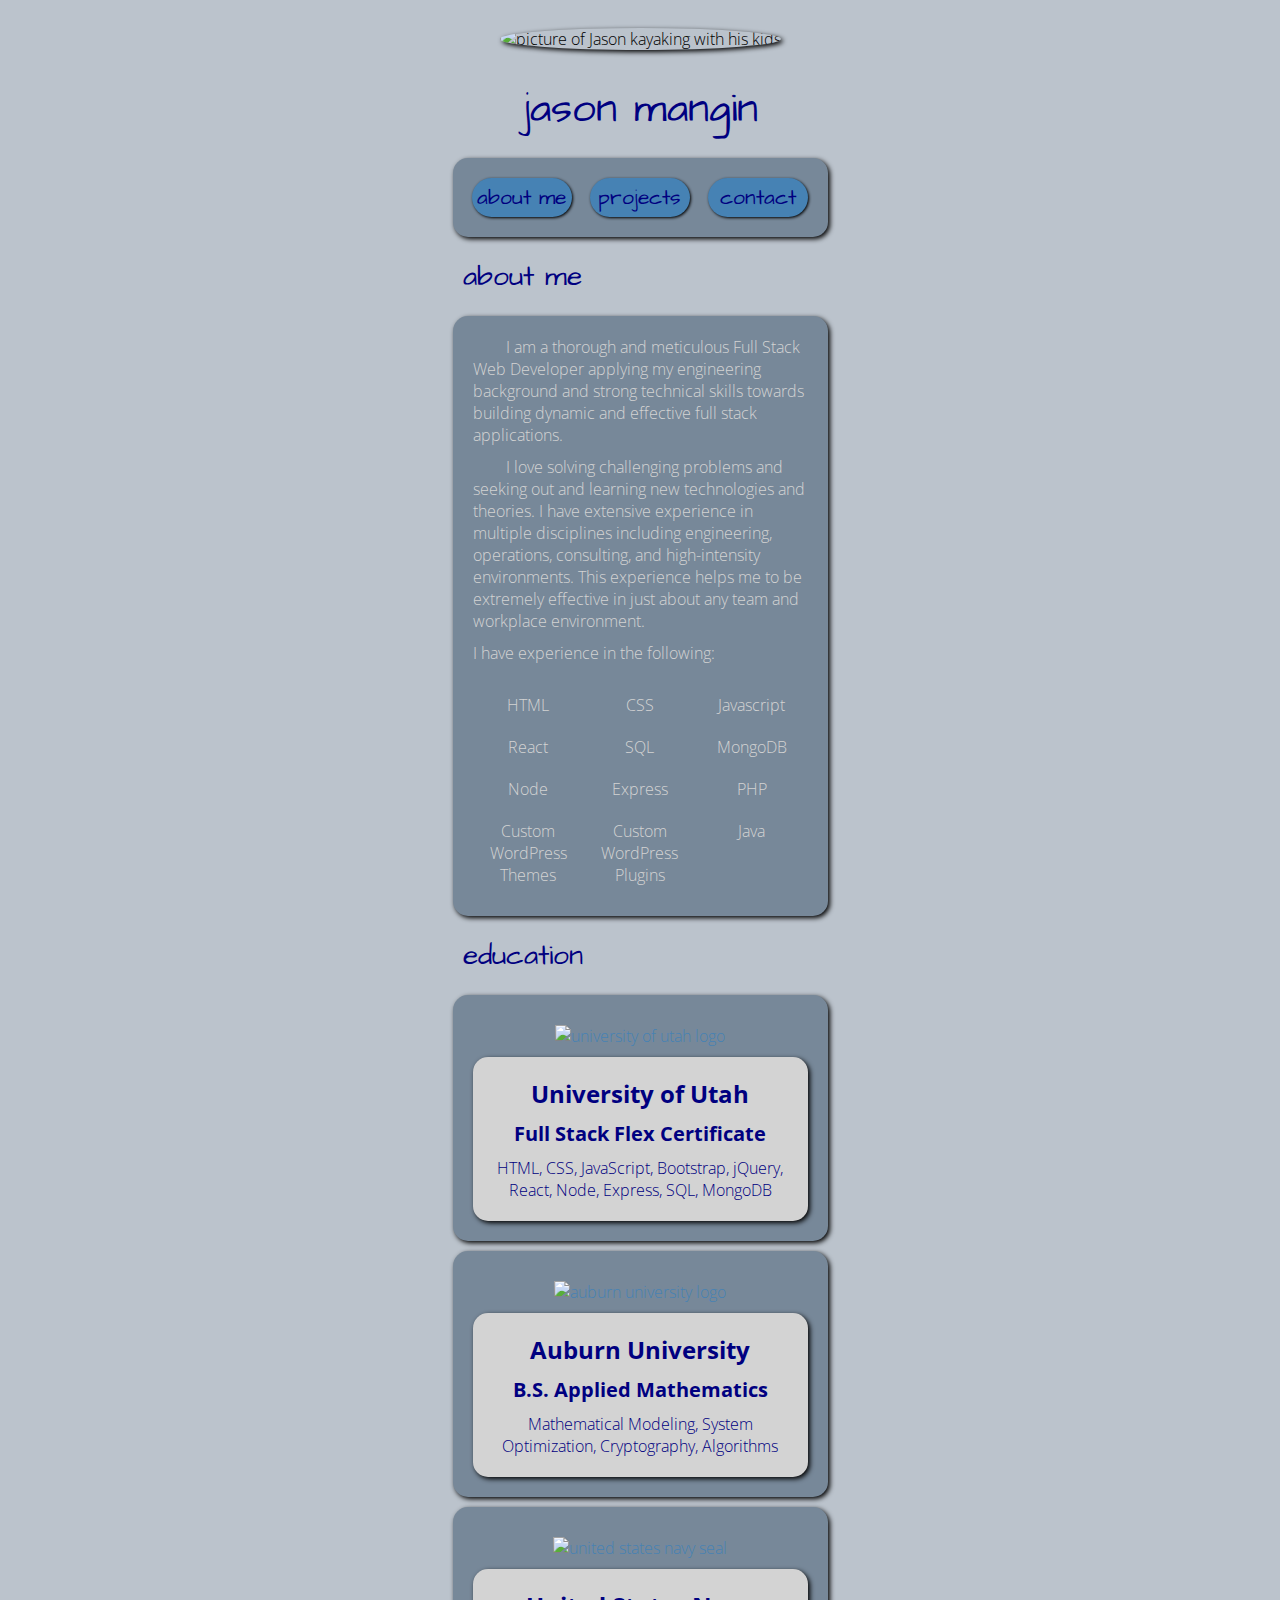
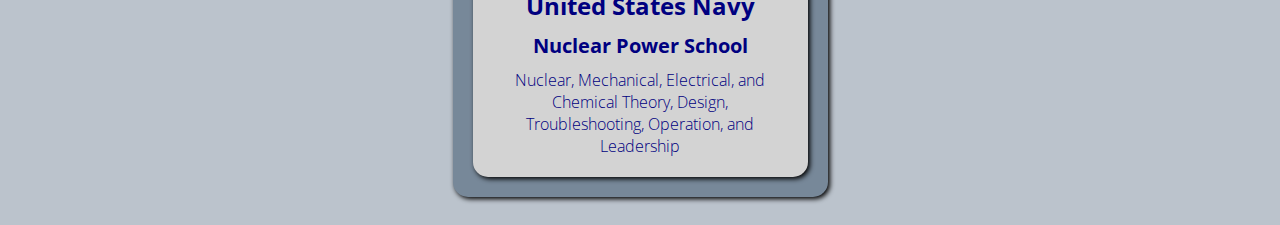
==== commit 278be8e9: "added content and functionality for professional projects" ====
--- a/index.html
+++ b/index.html
@@ -36,18 +36,30 @@
     <div id="about">
       <h2>about me</h2>
       <section class="section-container ctr">
-        <p class="section-text">
-          &emsp;Thorough and meticulous Full Stack Web Developer applying
-          engineering background and strong technical skills towards building
-          dynamic and effective full stack applications. Strategic
-          problem-solver with the persistence necessary to execute goals.
+        <p class="section-text indent">
+          I am a thorough and meticulous Full Stack Web Developer applying my engineering background and strong technical skills towards building
+          dynamic and effective full stack applications.
         </p>
-        <p class="section-text">
-          &emsp; Prolific communicator with diverse background in engineering,
-          operations, consulting, and high-intensity environments. Experienced
-          with multiple languages, databases, and platforms including
-          JavaScript, React, SQL, Mongo, Node, SalesForce, and Cornerstone.
+        <p class="section-text indent">
+          I love solving challenging problems and seeking out and learning new technologies and theories.
+          I have extensive experience in multiple disciplines including engineering, operations, consulting, and high-intensity environments. This experience
+          helps me to be extremely effective in just about any team and workplace environment.
         </p>
+        <p class="section-text">I have experience in the following:</p>
+        <ul class="grid3">
+          <li>HTML</li>
+          <li>CSS</li>
+          <li>Javascript</li>
+          <li>React</li>
+          <li>SQL</li>
+          <li>MongoDB</li>
+          <li>Node</li>
+          <li>Express</li>
+          <li>PHP</li>
+          <li>Custom WordPress Themes</li>
+          <li>Custom WordPress Plugins</li>
+          <li>Java</li>
+        </ul>
       </section>
       <h2>education</h2>
       <section class="section-container ctr">
@@ -95,12 +107,28 @@
       </section>
     </div>
     <div id="projects">
+      <h2>professional experience</h2>
+      <section class="section-container ctr ctr-txt">
+        <p class="section-text">Here are my professional projects. Select a project to see more details</p>
+        <label for="professional-select">
+          <select id="professional-select" name="professional-select"></select>
+        </label>
+      </section>
+      <div id="professional-container">
+        <section class="section-container ctr ctr-txt">
+          <img id="professional-image" class="project-img" src="" alt="" />
+          <div id="professional-live-link-container" class="link-container ctr ctr-txt">
+            <a id="professional-live-link" class="project-link" href=""></a>
+          </div>
+          <div id="professional-repo-link-container" class="link-container ctr ctr-txt">
+            <a id="professional-repo-link" class="project-link" href=""></a>
+          </div>
+          <p id="professional-text" class="project-text"></p>
+        </section>
+      </div>
       <h2>projects</h2>
       <section class="section-container ctr ctr-txt">
-        <p class="section-text">
-          Here are a few of my favorite projects. Select a project to see a
-          screenshot, details, and links.
-        </p>
+        <p class="section-text">Here are some of my favorite personal projects. Select a project to see more details.</p>
         <label for="project-select">
           <select id="project-select" name="project-select"></select>
         </label>
@@ -108,10 +136,10 @@
       <div id="project-container">
         <section class="section-container ctr ctr-txt">
           <img id="project-image" class="project-img" src="" alt="" />
-          <div class="link-container ctr ctr-txt">
+          <div id="project-live-link-container" class="link-container ctr ctr-txt">
             <a id="project-live-link" class="project-link" href=""></a>
           </div>
-          <div class="link-container ctr ctr-txt">
+          <div id="project-repo-link-container" class="link-container ctr ctr-txt">
             <a id="project-repo-link" class="project-link" href=""></a>
           </div>
           <p id="project-text" class="project-text"></p>
--- a/assets/css/style.css
+++ b/assets/css/style.css
@@ -67,7 +67,7 @@
   border-radius: 15px;
   font-family: "Architects Daughter", cursive;
   font-weight: 300;
-  font-size: 32px;
+  font-size: 28px;
   margin: 10px 0 10px 0;
   padding: 10px;
   text-align: left;
@@ -76,7 +76,7 @@
 h3 {
   color: navy;
   border: none;
-  font-size: 28px;
+  font-size: 24px;
   margin: 10px;
   padding: 0;
 }
@@ -84,17 +84,32 @@
 h4 {
   color: navy;
   border: none;
-  font-size: 22px;
+  font-size: 20px;
   margin: 10px;
   padding: 0;
 }
 /* section text */
+ul {
+  margin: 0;
+  padding: 10px;
+  list-style-type: none;
+}
+li {
+  color: lightgray;
+  border: none;
+  font-size: 16px;
+  margin: 10px;
+  text-align: center;
+}
 .section-text {
   color: lightgray;
   border: none;
   font-size: 16px;
   margin: 10px;
   text-align: left; 
+}
+.indent {
+  text-indent: 10%;
 }
 /* education text */
 .ed-text {
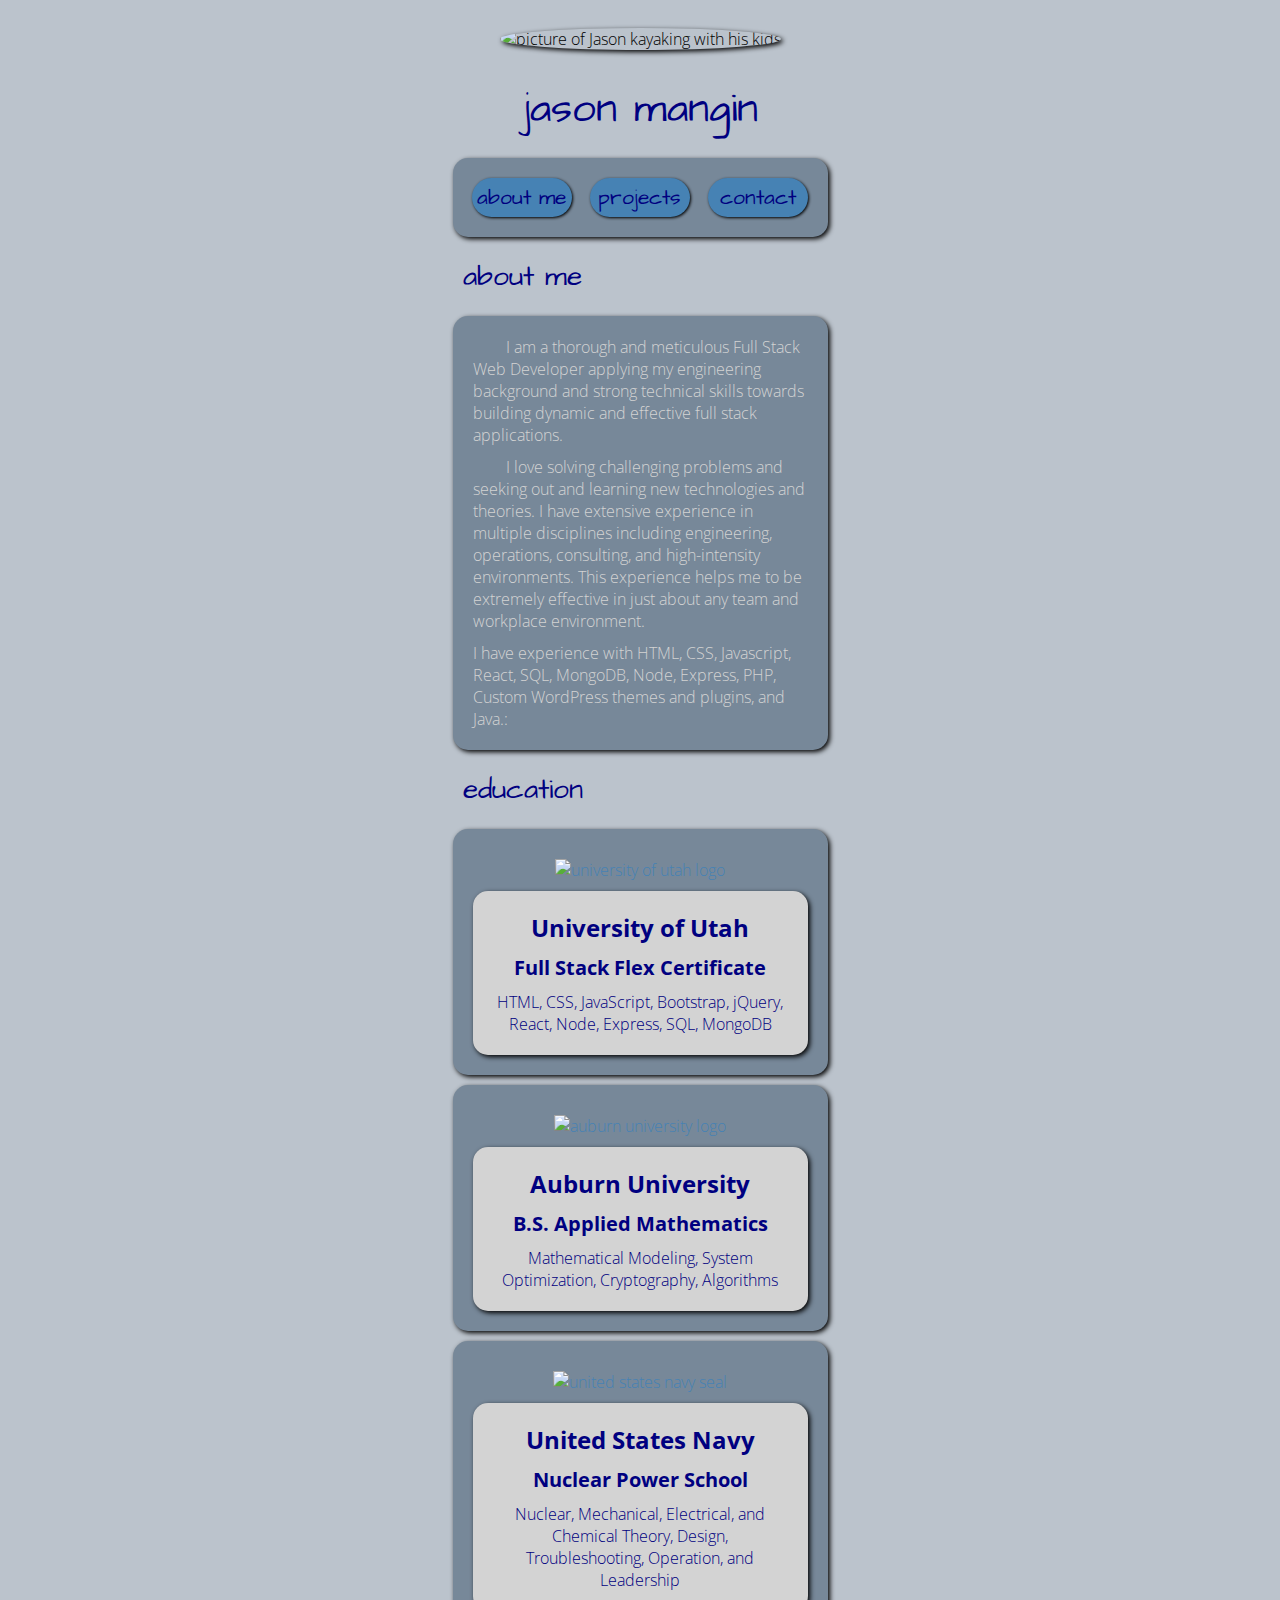
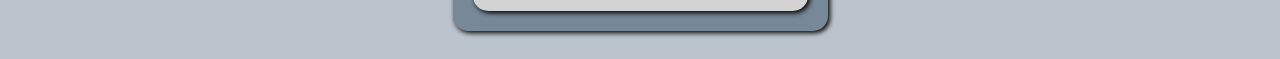
==== commit 7bc1b0e2: "updated links and content, added professional projects section" ====
--- a/index.html
+++ b/index.html
@@ -45,21 +45,7 @@
           I have extensive experience in multiple disciplines including engineering, operations, consulting, and high-intensity environments. This experience
           helps me to be extremely effective in just about any team and workplace environment.
         </p>
-        <p class="section-text">I have experience in the following:</p>
-        <ul class="grid3">
-          <li>HTML</li>
-          <li>CSS</li>
-          <li>Javascript</li>
-          <li>React</li>
-          <li>SQL</li>
-          <li>MongoDB</li>
-          <li>Node</li>
-          <li>Express</li>
-          <li>PHP</li>
-          <li>Custom WordPress Themes</li>
-          <li>Custom WordPress Plugins</li>
-          <li>Java</li>
-        </ul>
+        <p class="section-text">I have experience with HTML, CSS, Javascript, React, SQL, MongoDB, Node, Express, PHP, Custom WordPress themes and plugins, and Java.:</p>
       </section>
       <h2>education</h2>
       <section class="section-container ctr">
@@ -109,7 +95,7 @@
     <div id="projects">
       <h2>professional experience</h2>
       <section class="section-container ctr ctr-txt">
-        <p class="section-text">Here are my professional projects. Select a project to see more details</p>
+        <p class="section-text">Here are my professional projects. Select a project to see more details or keep scrolling down to see my personal projects.</p>
         <label for="professional-select">
           <select id="professional-select" name="professional-select"></select>
         </label>
